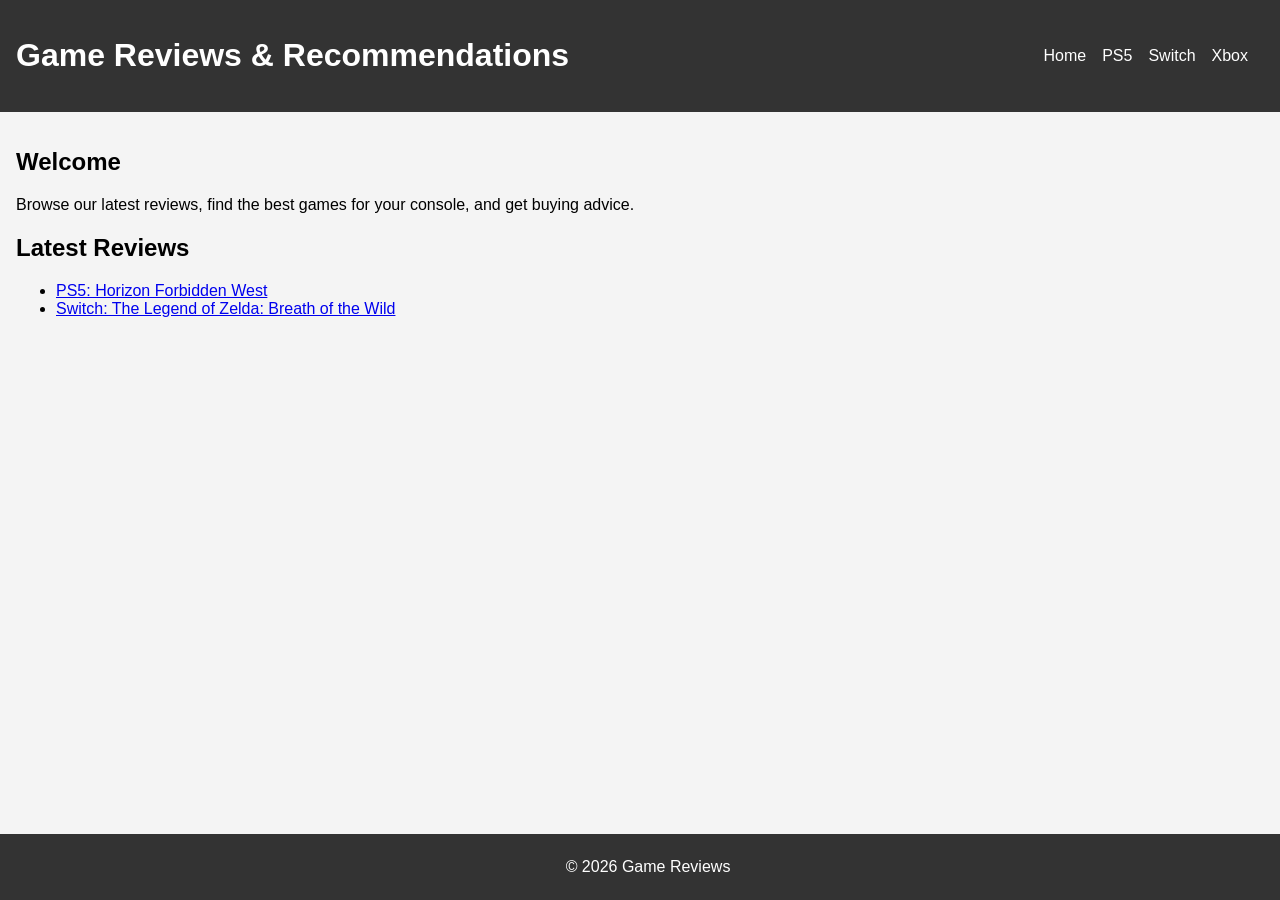
==== index.html @ 11cf0ebc "Initial game reviews site" ====
<!DOCTYPE html>
<html lang="en">
<head>
    <meta charset="UTF-8">
    <meta http-equiv="X-UA-Compatible" content="IE=edge">
    <meta name="viewport" content="width=device-width, initial-scale=1.0">
    <title>Game Reviews & Recommendations</title>
    <link rel="stylesheet" href="css/style.css">
</head>
<body>
    <header>
        <h1>Game Reviews & Recommendations</h1>
        <button id="mobile-menu-toggle" aria-label="Toggle navigation menu">☰</button>
        <nav id="nav-menu">
            <a href="index.html">Home</a>
            <a href="reviews/ps5.html">PS5</a>
            <a href="reviews/switch.html">Switch</a>
            <a href="reviews/xbox.html">Xbox</a>
        </nav>
    </header>
    <main>
        <section>
            <h2>Welcome</h2>
            <p>Browse our latest reviews, find the best games for your console, and get buying advice.</p>
        </section>
        <section>
            <h2>Latest Reviews</h2>
            <ul>
                <li><a href="reviews/ps5.html">PS5: Horizon Forbidden West</a></li>
                <li><a href="reviews/switch.html">Switch: The Legend of Zelda: Breath of the Wild</a></li>
            </ul>
        </section>
    </main>
    <footer>
        <p>&copy; 2026 Game Reviews</p>
    </footer>
    <script src="js/main.js"></script>
</body>
</html>
---- css/style.css ----
/* Basic styling for the game reviews site */
body {
    font-family: Arial, sans-serif;
    margin: 0;
    padding: 0;
    background-color: #f4f4f4;
}

header {
    background-color: #333;
    color: #fff;
    padding: 1rem;
    display: flex;
    justify-content: space-between;
    align-items: center;
}

#mobile-menu-toggle {
    display: none;
    background: none;
    border: none;
    color: #fff;
    font-size: 1.5rem;
    cursor: pointer;
}

#nav-menu {
    display: flex;
}

#nav-menu a {
    color: #fff;
    margin-right: 1rem;
    text-decoration: none;
}

@media (max-width: 768px) {
    #mobile-menu-toggle {
        display: block;
    }

    #nav-menu {
        display: none;
        flex-direction: column;
        position: absolute;
        top: 100%;
        left: 0;
        width: 100%;
        background-color: #333;
        padding: 1rem;
    }

    #nav-menu.open {
        display: flex;
    }

    #nav-menu a {
        margin: 0.5rem 0;
    }
}

main {
    padding: 1rem;
}

footer {
    background-color: #333;
    color: #fff;
    text-align: center;
    padding: 0.5rem;
    position: fixed;
    width: 100%;
    bottom: 0;
}
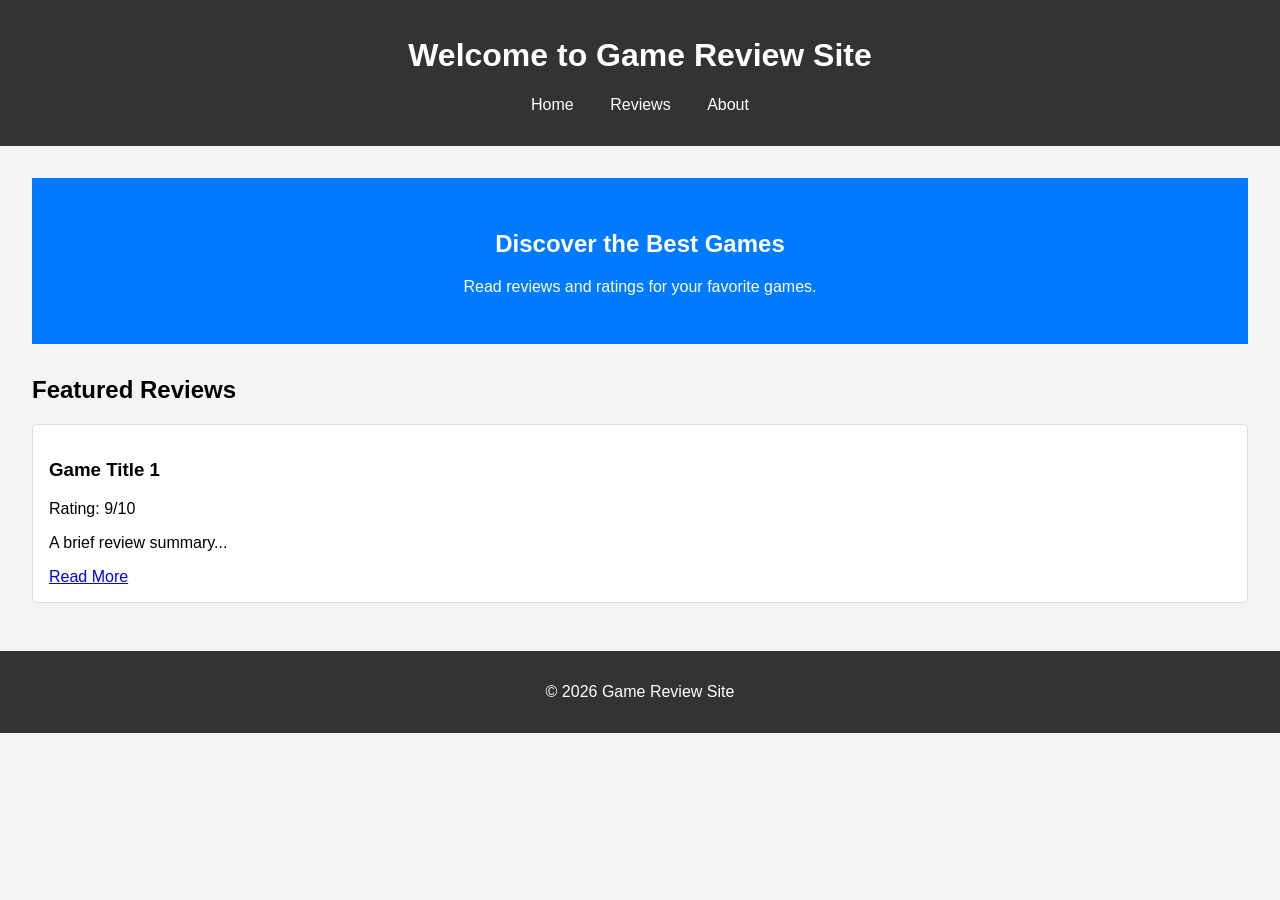
==== commit 4a4e0aa9: "Initial commit: Basic game review site structure" ====
--- a/index.html
+++ b/index.html
@@ -2,38 +2,40 @@
 <html lang="en">
 <head>
     <meta charset="UTF-8">
-    <meta http-equiv="X-UA-Compatible" content="IE=edge">
     <meta name="viewport" content="width=device-width, initial-scale=1.0">
-    <title>Game Reviews & Recommendations</title>
-    <link rel="stylesheet" href="css/style.css">
+    <title>Game Review Site</title>
+    <link rel="stylesheet" href="style.css">
 </head>
 <body>
     <header>
-        <h1>Game Reviews & Recommendations</h1>
-        <button id="mobile-menu-toggle" aria-label="Toggle navigation menu">☰</button>
-        <nav id="nav-menu">
-            <a href="index.html">Home</a>
-            <a href="reviews/ps5.html">PS5</a>
-            <a href="reviews/switch.html">Switch</a>
-            <a href="reviews/xbox.html">Xbox</a>
+        <h1>Welcome to Game Review Site</h1>
+        <nav>
+            <ul>
+                <li><a href="index.html">Home</a></li>
+                <li><a href="reviews.html">Reviews</a></li>
+                <li><a href="about.html">About</a></li>
+            </ul>
         </nav>
     </header>
     <main>
-        <section>
-            <h2>Welcome</h2>
-            <p>Browse our latest reviews, find the best games for your console, and get buying advice.</p>
+        <section id="hero">
+            <h2>Discover the Best Games</h2>
+            <p>Read reviews and ratings for your favorite games.</p>
         </section>
-        <section>
-            <h2>Latest Reviews</h2>
-            <ul>
-                <li><a href="reviews/ps5.html">PS5: Horizon Forbidden West</a></li>
-                <li><a href="reviews/switch.html">Switch: The Legend of Zelda: Breath of the Wild</a></li>
-            </ul>
+        <section id="featured-reviews">
+            <h2>Featured Reviews</h2>
+            <div class="review-card">
+                <h3>Game Title 1</h3>
+                <p>Rating: 9/10</p>
+                <p>A brief review summary...</p>
+                <a href="review1.html">Read More</a>
+            </div>
+            <!-- Add more review cards -->
         </section>
     </main>
     <footer>
-        <p>&copy; 2026 Game Reviews</p>
+        <p>&copy; 2026 Game Review Site</p>
     </footer>
-    <script src="js/main.js"></script>
+    <script src="script.js"></script>
 </body>
 </html>
--- a/style.css
+++ b/style.css
@@ -0,0 +1,55 @@
+body {
+    font-family: Arial, sans-serif;
+    margin: 0;
+    padding: 0;
+    background-color: #f4f4f4;
+}
+
+header {
+    background-color: #333;
+    color: white;
+    padding: 1rem;
+    text-align: center;
+}
+
+nav ul {
+    list-style: none;
+    padding: 0;
+}
+
+nav ul li {
+    display: inline;
+    margin: 0 1rem;
+}
+
+nav a {
+    color: white;
+    text-decoration: none;
+}
+
+main {
+    padding: 2rem;
+}
+
+#hero {
+    background-color: #007bff;
+    color: white;
+    text-align: center;
+    padding: 2rem;
+    margin-bottom: 2rem;
+}
+
+.review-card {
+    background: white;
+    border: 1px solid #ddd;
+    padding: 1rem;
+    margin: 1rem 0;
+    border-radius: 5px;
+}
+
+footer {
+    text-align: center;
+    padding: 1rem;
+    background-color: #333;
+    color: white;
+}
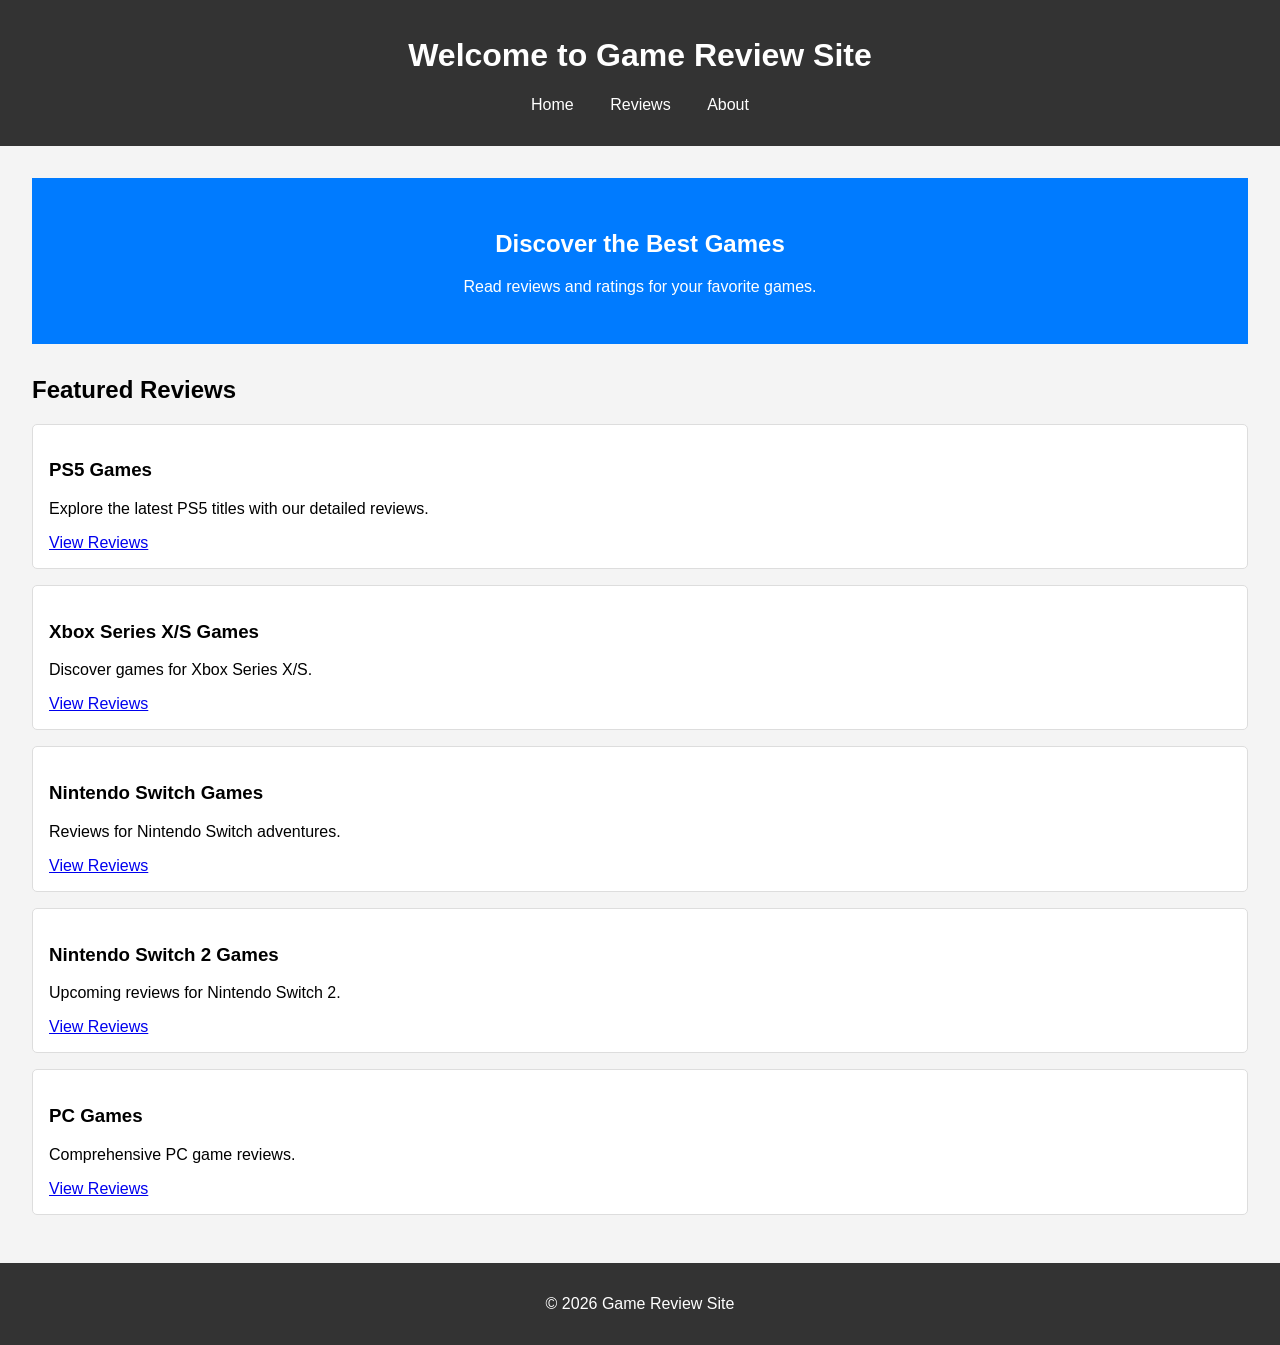
==== commit 81120675: "Add 30 game reviews for each console: PS5, Xbox Series X/S, Nintendo Switch, Nintendo Switch 2, PC" ====
--- a/index.html
+++ b/index.html
@@ -25,12 +25,30 @@
         <section id="featured-reviews">
             <h2>Featured Reviews</h2>
             <div class="review-card">
-                <h3>Game Title 1</h3>
-                <p>Rating: 9/10</p>
-                <p>A brief review summary...</p>
-                <a href="review1.html">Read More</a>
+                <h3>PS5 Games</h3>
+                <p>Explore the latest PS5 titles with our detailed reviews.</p>
+                <a href="ps5.html">View Reviews</a>
             </div>
-            <!-- Add more review cards -->
+            <div class="review-card">
+                <h3>Xbox Series X/S Games</h3>
+                <p>Discover games for Xbox Series X/S.</p>
+                <a href="xboxseriesxs.html">View Reviews</a>
+            </div>
+            <div class="review-card">
+                <h3>Nintendo Switch Games</h3>
+                <p>Reviews for Nintendo Switch adventures.</p>
+                <a href="nintendoswitch.html">View Reviews</a>
+            </div>
+            <div class="review-card">
+                <h3>Nintendo Switch 2 Games</h3>
+                <p>Upcoming reviews for Nintendo Switch 2.</p>
+                <a href="nintendoswitch2.html">View Reviews</a>
+            </div>
+            <div class="review-card">
+                <h3>PC Games</h3>
+                <p>Comprehensive PC game reviews.</p>
+                <a href="pc.html">View Reviews</a>
+            </div>
         </section>
     </main>
     <footer>
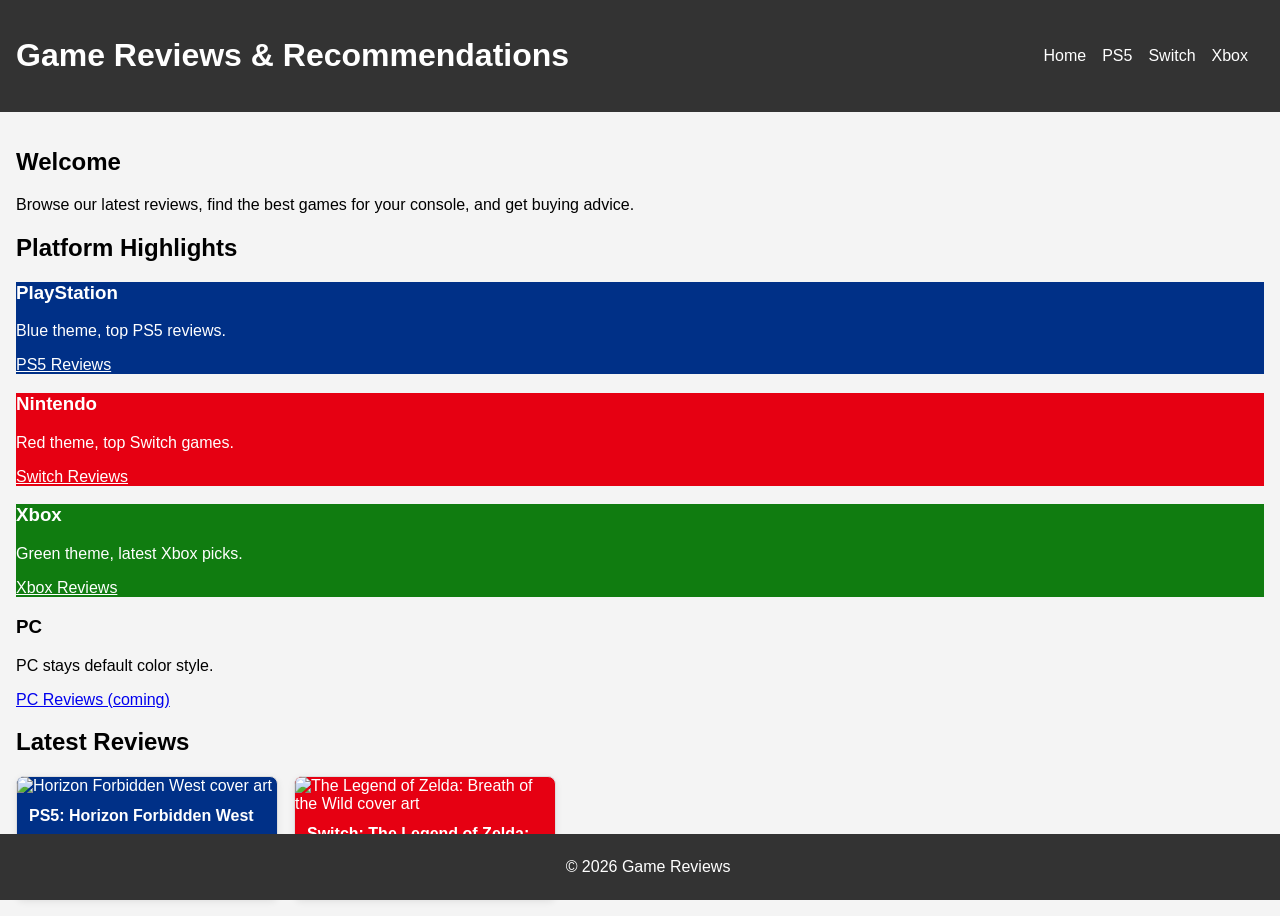
==== commit 8946ae75: "Add platform colors to home page cards" ====
--- a/index.html
+++ b/index.html
@@ -2,58 +2,75 @@
 <html lang="en">
 <head>
     <meta charset="UTF-8">
+    <meta http-equiv="X-UA-Compatible" content="IE=edge">
     <meta name="viewport" content="width=device-width, initial-scale=1.0">
-    <title>Game Review Site</title>
-    <link rel="stylesheet" href="style.css">
+    <title>Game Reviews & Recommendations</title>
+    <link rel="stylesheet" href="css/style.css">
 </head>
 <body>
     <header>
-        <h1>Welcome to Game Review Site</h1>
-        <nav>
-            <ul>
-                <li><a href="index.html">Home</a></li>
-                <li><a href="reviews.html">Reviews</a></li>
-                <li><a href="about.html">About</a></li>
-            </ul>
+        <h1>Game Reviews & Recommendations</h1>
+        <button id="mobile-menu-toggle" aria-label="Toggle navigation menu">☰</button>
+        <nav id="nav-menu">
+            <a href="index.html">Home</a>
+            <a href="reviews/ps5.html">PS5</a>
+            <a href="reviews/switch.html">Switch</a>
+            <a href="reviews/xbox.html">Xbox</a>
         </nav>
     </header>
     <main>
-        <section id="hero">
-            <h2>Discover the Best Games</h2>
-            <p>Read reviews and ratings for your favorite games.</p>
+        <section>
+            <h2>Welcome</h2>
+            <p>Browse our latest reviews, find the best games for your console, and get buying advice.</p>
         </section>
-        <section id="featured-reviews">
-            <h2>Featured Reviews</h2>
-            <div class="review-card">
-                <h3>PS5 Games</h3>
-                <p>Explore the latest PS5 titles with our detailed reviews.</p>
-                <a href="ps5.html">View Reviews</a>
+        <section class="platform-section">
+            <h2>Platform Highlights</h2>
+            <div class="platform-grid">
+                <article class="platform-card platform-ps5">
+                    <h3>PlayStation</h3>
+                    <p>Blue theme, top PS5 reviews.</p>
+                    <a href="reviews/ps5.html">PS5 Reviews</a>
+                </article>
+                <article class="platform-card platform-switch">
+                    <h3>Nintendo</h3>
+                    <p>Red theme, top Switch games.</p>
+                    <a href="reviews/switch.html">Switch Reviews</a>
+                </article>
+                <article class="platform-card platform-xbox">
+                    <h3>Xbox</h3>
+                    <p>Green theme, latest Xbox picks.</p>
+                    <a href="reviews/xbox.html">Xbox Reviews</a>
+                </article>
+                <article class="platform-card platform-pc">
+                    <h3>PC</h3>
+                    <p>PC stays default color style.</p>
+                    <a href="#">PC Reviews (coming)</a>
+                </article>
             </div>
-            <div class="review-card">
-                <h3>Xbox Series X/S Games</h3>
-                <p>Discover games for Xbox Series X/S.</p>
-                <a href="xboxseriesxs.html">View Reviews</a>
-            </div>
-            <div class="review-card">
-                <h3>Nintendo Switch Games</h3>
-                <p>Reviews for Nintendo Switch adventures.</p>
-                <a href="nintendoswitch.html">View Reviews</a>
-            </div>
-            <div class="review-card">
-                <h3>Nintendo Switch 2 Games</h3>
-                <p>Upcoming reviews for Nintendo Switch 2.</p>
-                <a href="nintendoswitch2.html">View Reviews</a>
-            </div>
-            <div class="review-card">
-                <h3>PC Games</h3>
-                <p>Comprehensive PC game reviews.</p>
-                <a href="pc.html">View Reviews</a>
+        </section>
+        <section>
+            <h2>Latest Reviews</h2>
+            <div class="review-grid">
+                <article class="game-card platform-ps5">
+                    <img src="https://via.placeholder.com/220x320?text=Horizon+Forbidden+West" alt="Horizon Forbidden West cover art">
+                    <div class="game-card-content">
+                        <h3>PS5: Horizon Forbidden West</h3>
+                        <a href="reviews/ps5.html">Read review</a>
+                    </div>
+                </article>
+                <article class="game-card platform-switch">
+                    <img src="https://via.placeholder.com/220x320?text=Breath+of+the+Wild" alt="The Legend of Zelda: Breath of the Wild cover art">
+                    <div class="game-card-content">
+                        <h3>Switch: The Legend of Zelda: Breath of the Wild</h3>
+                        <a href="reviews/switch.html">Read review</a>
+                    </div>
+                </article>
             </div>
         </section>
     </main>
     <footer>
-        <p>&copy; 2026 Game Review Site</p>
+        <p>&copy; 2026 Game Reviews</p>
     </footer>
-    <script src="script.js"></script>
+    <script src="js/main.js"></script>
 </body>
 </html>
--- a/css/style.css
+++ b/css/style.css
@@ -0,0 +1,176 @@
+/* Basic styling for the game reviews site */
+body {
+    font-family: Arial, sans-serif;
+    margin: 0;
+    padding: 0;
+    background-color: #f4f4f4;
+}
+
+header {
+    background-color: #333;
+    color: #fff;
+    padding: 1rem;
+    display: flex;
+    justify-content: space-between;
+    align-items: center;
+}
+
+#mobile-menu-toggle {
+    display: none;
+    background: none;
+    border: none;
+    color: #fff;
+    font-size: 1.5rem;
+    cursor: pointer;
+}
+
+#nav-menu {
+    display: flex;
+}
+
+#nav-menu a {
+    color: #fff;
+    margin-right: 1rem;
+    text-decoration: none;
+}
+
+@media (max-width: 768px) {
+    #mobile-menu-toggle {
+        display: block;
+    }
+
+    #nav-menu {
+        display: none;
+        flex-direction: column;
+        position: absolute;
+        top: 100%;
+        left: 0;
+        width: 100%;
+        background-color: #333;
+        padding: 1rem;
+    }
+
+    #nav-menu.open {
+        display: flex;
+    }
+
+    #nav-menu a {
+        margin: 0.5rem 0;
+    }
+}
+
+main {
+    padding: 1rem;
+}
+
+.review-grid {
+    display: flex;
+    flex-wrap: wrap;
+    gap: 1rem;
+    margin-top: 1rem;
+}
+
+.game-card {
+    background-color: #fff;
+    border: 1px solid #ddd;
+    border-radius: 8px;
+    overflow: hidden;
+    width: min(100%, 260px);
+    box-shadow: 0 2px 7px rgba(0,0,0,.08);
+}
+
+.game-card img {
+    width: 100%;
+    display: block;
+    height: auto;
+}
+
+.game-card-content {
+    padding: 0.75rem;
+}
+
+.game-card-content h3 {
+    margin: 0 0 0.5rem;
+    font-size: 1rem;
+}
+
+.game-card-content a {
+    color: #007acc;
+    text-decoration: none;
+    font-weight: 600;
+}
+
+.game-card-content a:hover {
+    text-decoration: underline;
+}
+
+.platform-ps5 {
+    background-color: #003087; /* PlayStation Blue */
+    color: #fff;
+}
+
+.platform-ps5 .game-card-content a,
+.platform-ps5 a {
+    color: #fff;
+}
+
+.platform-switch {
+    background-color: #E60012; /* Nintendo Red */
+    color: #fff;
+}
+
+.platform-switch .game-card-content a,
+.platform-switch a {
+    color: #fff;
+}
+
+.platform-xbox {
+    background-color: #107C10; /* Xbox Green */
+    color: #fff;
+}
+
+.platform-xbox .game-card-content a,
+.platform-xbox a {
+    color: #fff;
+}
+
+.platform-pc {
+    /* stays default */
+}
+
+.page-cover {
+    display: flex;
+    flex-wrap: wrap;
+    align-items: flex-start;
+    gap: 1rem;
+    margin-bottom: 1rem;
+    background-color: #fff;
+    padding: 1rem;
+    border-radius: 8px;
+    border: 1px solid #ddd;
+    box-shadow: 0 2px 7px rgba(0,0,0,.08);
+}
+
+.page-cover img {
+    width: 160px;
+    height: auto;
+    border-radius: 5px;
+}
+
+.page-cover .cover-details {
+    flex: 1 1 220px;
+}
+
+.page-cover .cover-details h2 {
+    margin-top: 0;
+}
+
+footer {
+    background-color: #333;
+    color: #fff;
+    text-align: center;
+    padding: 0.5rem;
+    position: fixed;
+    width: 100%;
+    bottom: 0;
+}
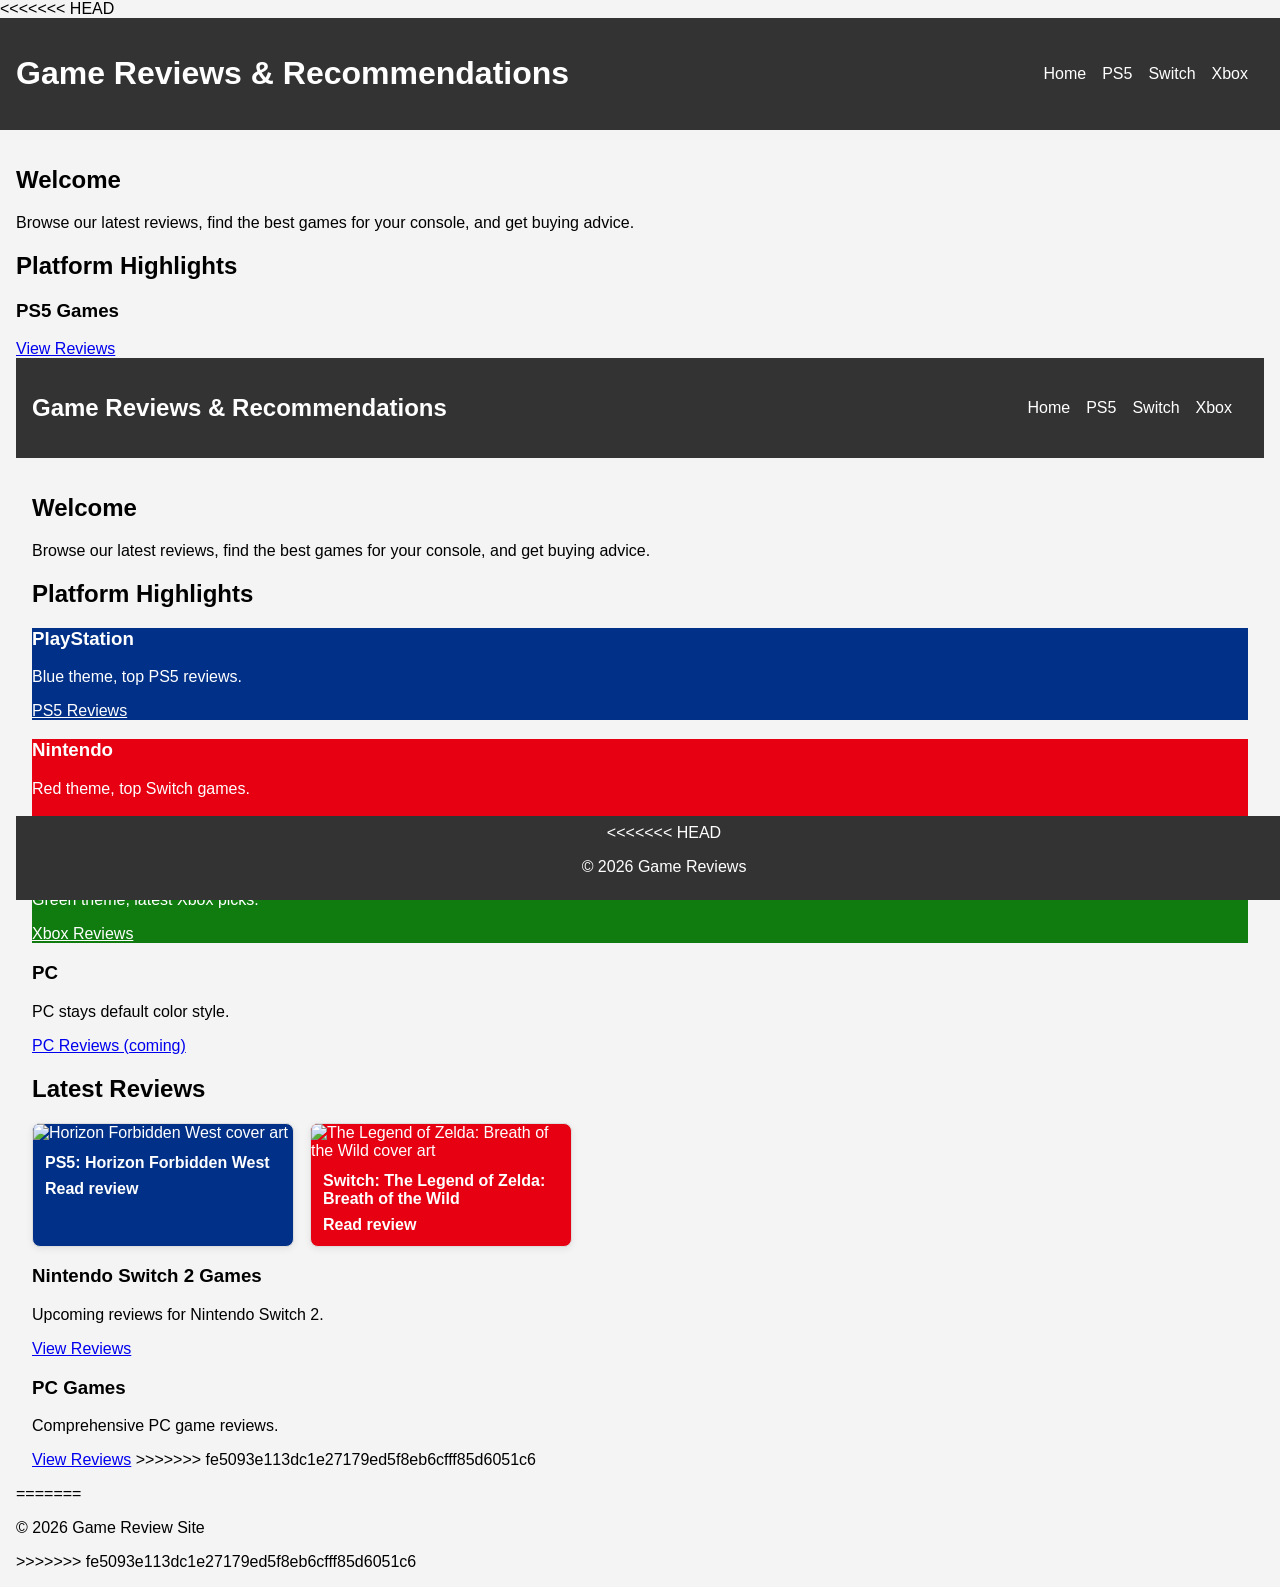
==== commit 05abbfda: "Resolve merge conflict in index.html and keep new design" ====
--- a/index.html
+++ b/index.html
@@ -2,6 +2,7 @@
 <html lang="en">
 <head>
     <meta charset="UTF-8">
+<<<<<<< HEAD
     <meta http-equiv="X-UA-Compatible" content="IE=edge">
     <meta name="viewport" content="width=device-width, initial-scale=1.0">
     <title>Game Reviews & Recommendations</title>
@@ -25,52 +26,94 @@
         </section>
         <section class="platform-section">
             <h2>Platform Highlights</h2>
-            <div class="platform-grid">
-                <article class="platform-card platform-ps5">
-                    <h3>PlayStation</h3>
-                    <p>Blue theme, top PS5 reviews.</p>
-                    <a href="reviews/ps5.html">PS5 Reviews</a>
-                </article>
-                <article class="platform-card platform-switch">
-                    <h3>Nintendo</h3>
-                    <p>Red theme, top Switch games.</p>
-                    <a href="reviews/switch.html">Switch Reviews</a>
-                </article>
-                <article class="platform-card platform-xbox">
-                    <h3>Xbox</h3>
-                    <p>Green theme, latest Xbox picks.</p>
-                    <a href="reviews/xbox.html">Xbox Reviews</a>
-                </article>
-                <article class="platform-card platform-pc">
-                    <h3>PC</h3>
-                    <p>PC stays default color style.</p>
-                    <a href="#">PC Reviews (coming)</a>
-                </article>
+                <h3>PS5 Games</h3>
+                <a href="nintendoswitch.html">View Reviews</a>
+                <meta http-equiv="X-UA-Compatible" content="IE=edge">
+                <meta name="viewport" content="width=device-width, initial-scale=1.0">
+                <title>Game Reviews & Recommendations</title>
+                <link rel="stylesheet" href="css/style.css">
+            </head>
+            <body>
+                <header>
+                    <h1>Game Reviews & Recommendations</h1>
+                    <button id="mobile-menu-toggle" aria-label="Toggle navigation menu">☰</button>
+                    <nav id="nav-menu">
+                        <a href="index.html">Home</a>
+                        <a href="reviews/ps5.html">PS5</a>
+                        <a href="reviews/switch.html">Switch</a>
+                        <a href="reviews/xbox.html">Xbox</a>
+                    </nav>
+                </header>
+                <main>
+                    <section>
+                        <h2>Welcome</h2>
+                        <p>Browse our latest reviews, find the best games for your console, and get buying advice.</p>
+                    </section>
+                    <section class="platform-section">
+                        <h2>Platform Highlights</h2>
+                        <div class="platform-grid">
+                            <article class="platform-card platform-ps5">
+                                <h3>PlayStation</h3>
+                                <p>Blue theme, top PS5 reviews.</p>
+                                <a href="reviews/ps5.html">PS5 Reviews</a>
+                            </article>
+                            <article class="platform-card platform-switch">
+                                <h3>Nintendo</h3>
+                                <p>Red theme, top Switch games.</p>
+                                <a href="reviews/switch.html">Switch Reviews</a>
+                            </article>
+                            <article class="platform-card platform-xbox">
+                                <h3>Xbox</h3>
+                                <p>Green theme, latest Xbox picks.</p>
+                                <a href="reviews/xbox.html">Xbox Reviews</a>
+                            </article>
+                            <article class="platform-card platform-pc">
+                                <h3>PC</h3>
+                                <p>PC stays default color style.</p>
+                                <a href="#">PC Reviews (coming)</a>
+                            </article>
+                        </div>
+                    </section>
+                    <section>
+                        <h2>Latest Reviews</h2>
+                        <div class="review-grid">
+                            <article class="game-card platform-ps5">
+                                <img src="https://via.placeholder.com/220x320?text=Horizon+Forbidden+West" alt="Horizon Forbidden West cover art">
+                                <div class="game-card-content">
+                                    <h3>PS5: Horizon Forbidden West</h3>
+                                    <a href="reviews/ps5.html">Read review</a>
+                                </div>
+                            </article>
+                            <article class="game-card platform-switch">
+                                <img src="https://via.placeholder.com/220x320?text=Breath+of+the+Wild" alt="The Legend of Zelda: Breath of the Wild cover art">
+                                <div class="game-card-content">
+                                    <h3>Switch: The Legend of Zelda: Breath of the Wild</h3>
+                                    <a href="reviews/switch.html">Read review</a>
+                                </div>
+                            </article>
             </div>
-        </section>
-        <section>
-            <h2>Latest Reviews</h2>
-            <div class="review-grid">
-                <article class="game-card platform-ps5">
-                    <img src="https://via.placeholder.com/220x320?text=Horizon+Forbidden+West" alt="Horizon Forbidden West cover art">
-                    <div class="game-card-content">
-                        <h3>PS5: Horizon Forbidden West</h3>
-                        <a href="reviews/ps5.html">Read review</a>
-                    </div>
-                </article>
-                <article class="game-card platform-switch">
-                    <img src="https://via.placeholder.com/220x320?text=Breath+of+the+Wild" alt="The Legend of Zelda: Breath of the Wild cover art">
-                    <div class="game-card-content">
-                        <h3>Switch: The Legend of Zelda: Breath of the Wild</h3>
-                        <a href="reviews/switch.html">Read review</a>
-                    </div>
-                </article>
+            <div class="review-card">
+                <h3>Nintendo Switch 2 Games</h3>
+                <p>Upcoming reviews for Nintendo Switch 2.</p>
+                <a href="nintendoswitch2.html">View Reviews</a>
+            </div>
+            <div class="review-card">
+                <h3>PC Games</h3>
+                <p>Comprehensive PC game reviews.</p>
+                <a href="pc.html">View Reviews</a>
+>>>>>>> fe5093e113dc1e27179ed5f8eb6cfff85d6051c6
             </div>
         </section>
     </main>
     <footer>
+<<<<<<< HEAD
         <p>&copy; 2026 Game Reviews</p>
     </footer>
     <script src="js/main.js"></script>
+=======
+        <p>&copy; 2026 Game Review Site</p>
+    </footer>
+    <script src="script.js"></script>
+>>>>>>> fe5093e113dc1e27179ed5f8eb6cfff85d6051c6
 </body>
 </html>
